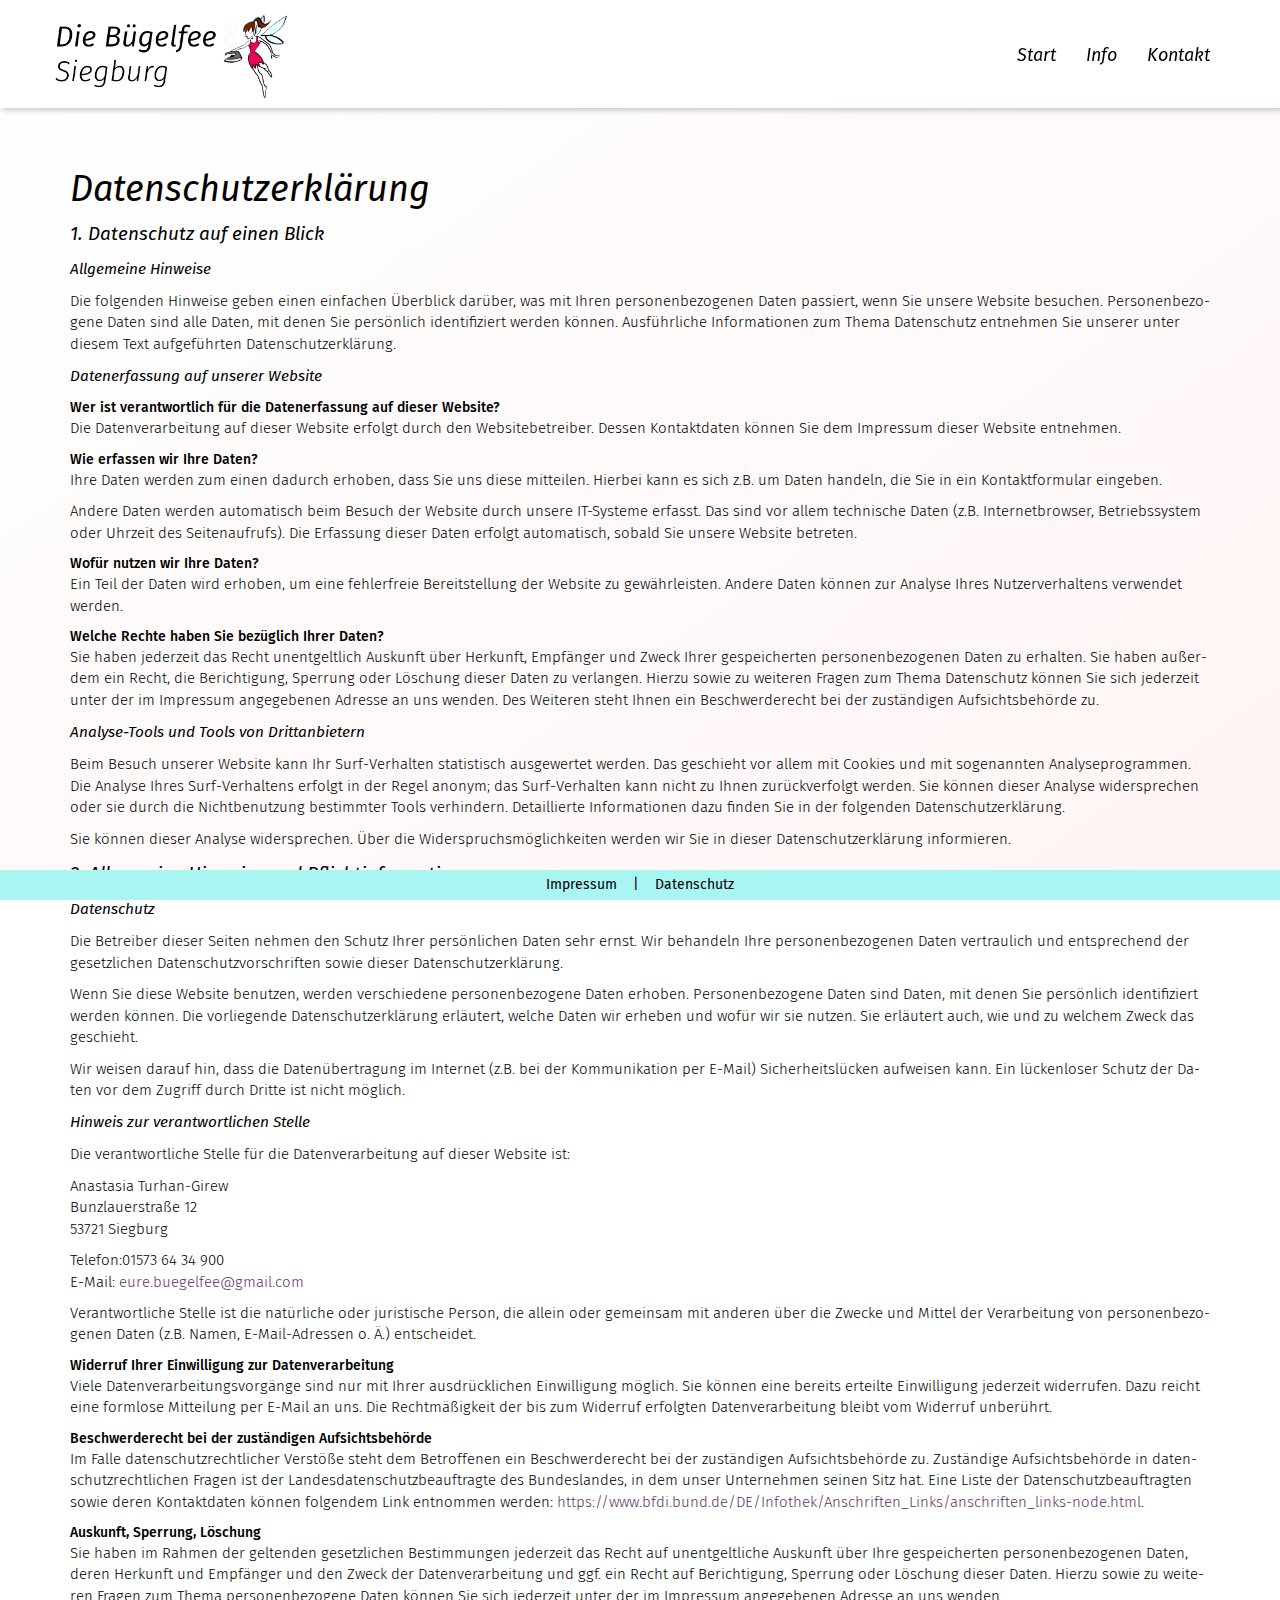
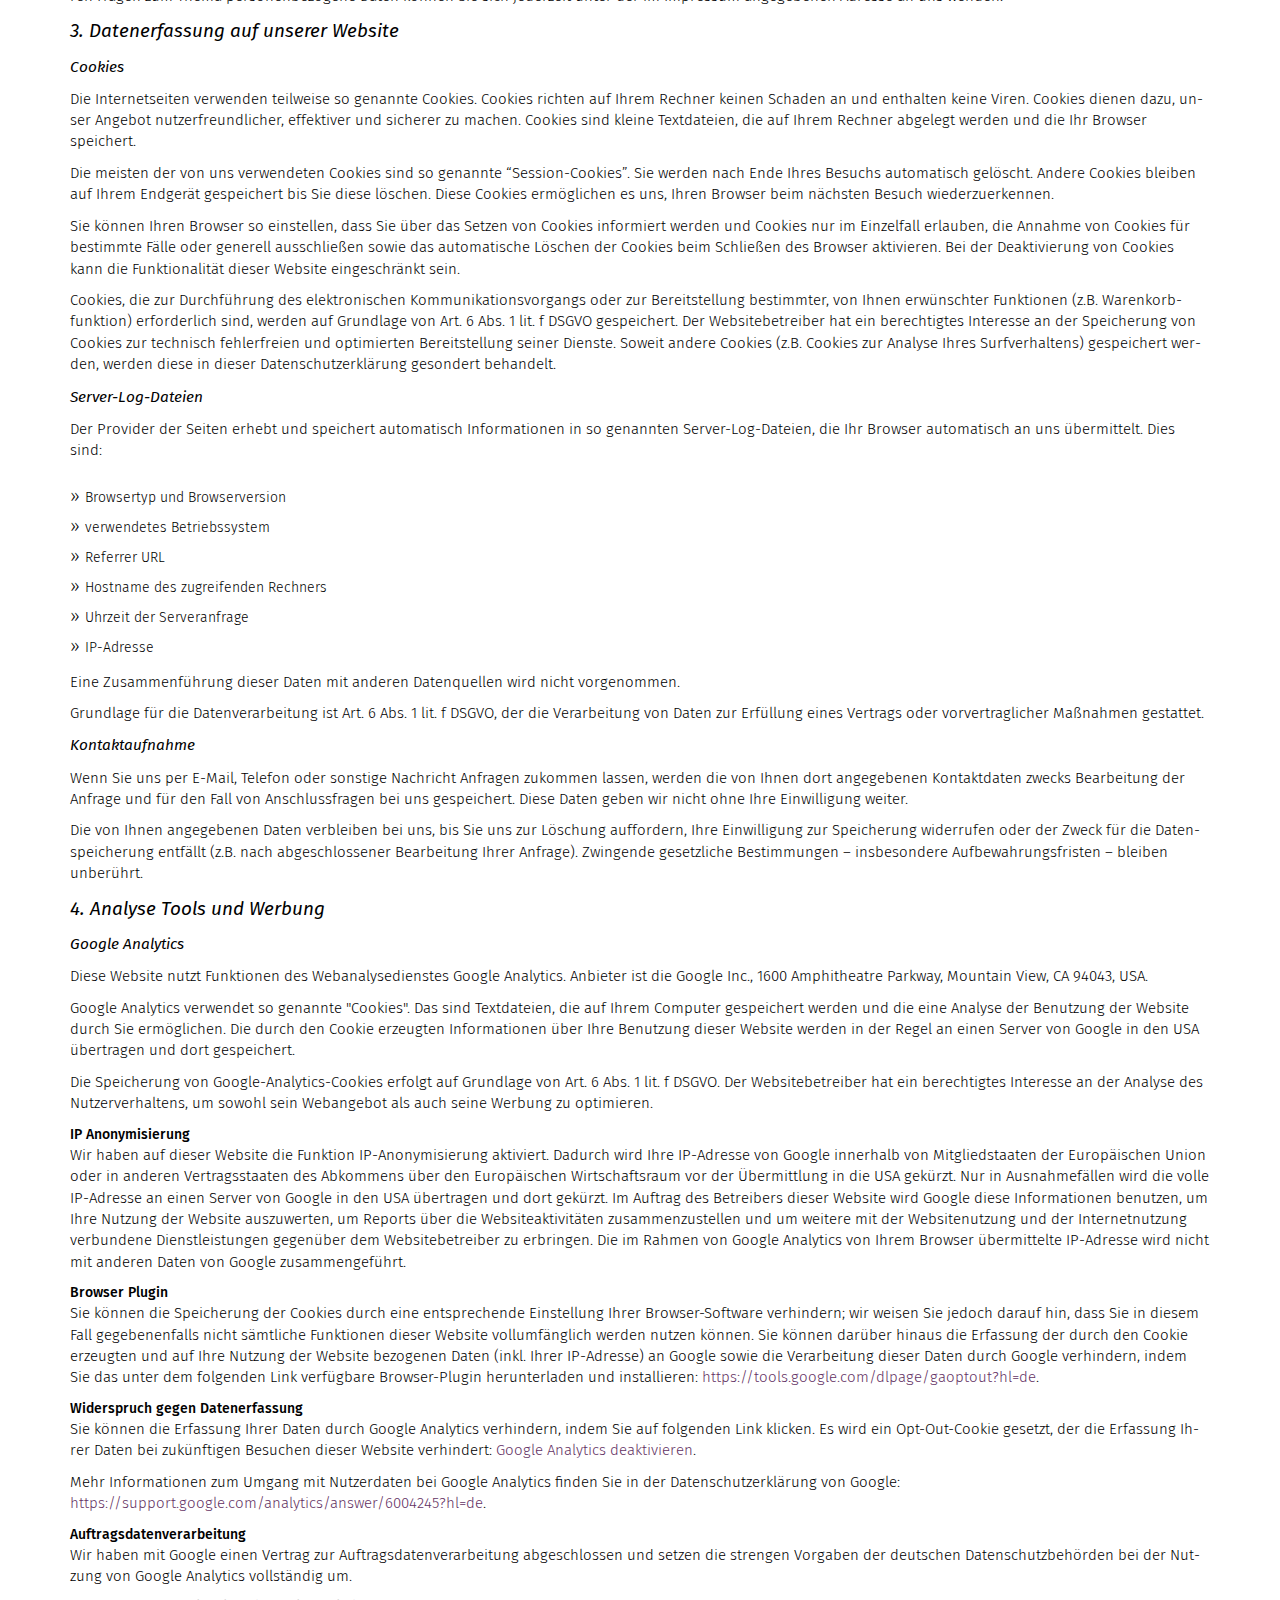
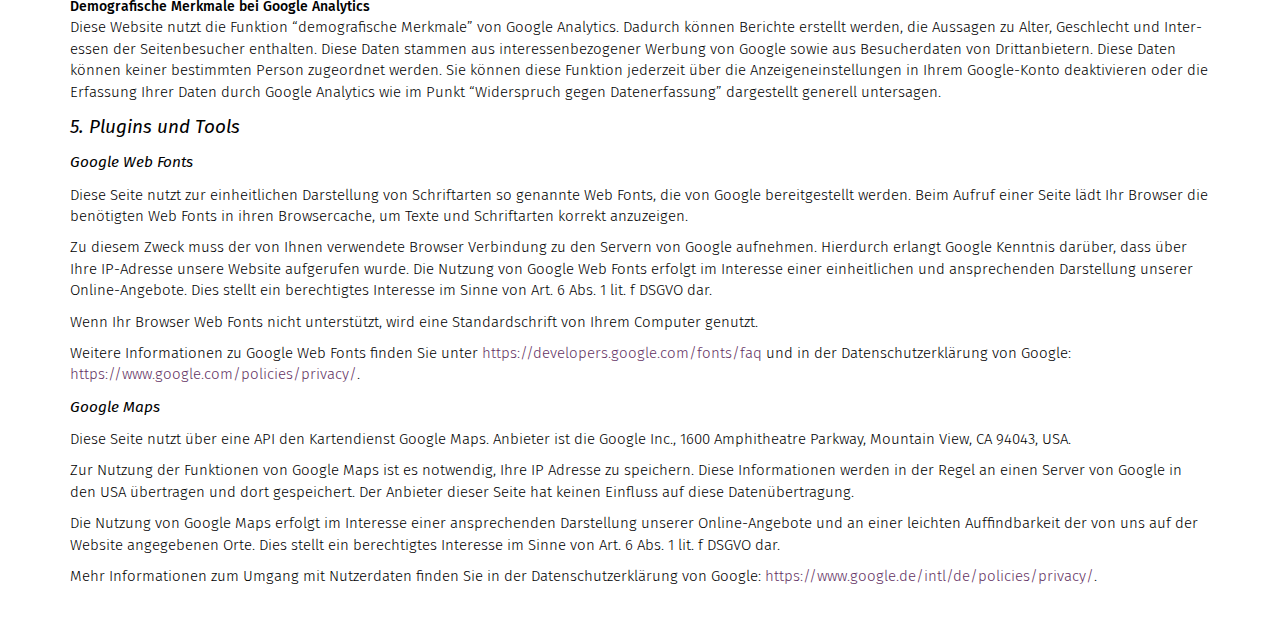
==== datenschutz.html @ 8cef3269 "DSGVO" ====
<!DOCTYPE html>
<html lang="de">
    <head>

        <meta charset="utf-8">
        <title>Die Bügelfee</title>
        <meta name="AUTHOR" content="Marion Girew">
        <meta name="KEYWORDS" content="Bügeln, Bügelservice, Bügelfee, Siegburg, Bügelwäsche, Wäsche, Bügelarbeit">
        <meta name="DESCRIPTION" content="Ihr Bügelservice aus Siegburg.">
        <meta http-equiv="X-UA-Compatible" content="IE=edge">
        <meta name="viewport" content="width=device-width, initial-scale=1">
        <link rel="stylesheet" type="text/css" href="css/bootstrap.css">
        <link rel="stylesheet" type="text/css" href="css/font-awesome.min.css">
        <link href='https://fonts.googleapis.com/css?family=Fira+Sans:400,300italic,300,400italic,500,500italic,700,700italic' rel='stylesheet' type='text/css'>
        <link rel="stylesheet" type="text/css" href="css/buegel.css">
        <link rel="shortcut icon" type="image/x-icon" href="favicon.ico">
    </head>
    <body>

        <!--Navbar-->

        <div class="navbar navbar-fixed-top navbar-default " role="navigation">
            <div class="container">
                <div class="navbar-header">
                    <a href="index.html" class="navbar-brand"><img src="img/logo2.png" alt="Die Bügelfee" class="img-responsive"/></a>
                </div>

                <div class="navbar-float">
                    <ul class="nav navbar-nav navbar-right">
                        <li class="dropdown"><a href="index.html">Start</a></li>

                        <li class="dropdown"><a href="index.html#preisbox">Info</a></li>

                        <li class="dropdown"><a href="index.html#kontaktbox">Kontakt</a></li>
                    </ul>
                </div> 
            </div>
        </div>


        <!--Page-Template -->
        <div class="container-fluid fullwidthcontainer infowrap"> 
            <div class="container" id="datenschutz">
                <div class="row">

                    <div class="col-xs-12 content">
                        <h1>Datenschutzerklärung</h1>
                        <h3>1. Datenschutz auf einen Blick</h3>
<h4>Allgemeine Hinweise</h4>
<p>Die folgenden Hinweise geben einen einfachen Überblick darüber, was mit Ihren personenbezogenen Daten passiert, wenn Sie unsere Website besuchen. Personenbezogene Daten sind alle Daten, mit denen Sie persönlich identifiziert werden können. Ausführliche Informationen zum Thema Datenschutz entnehmen Sie unserer unter diesem Text aufgeführten Datenschutzerklärung.</p>

<h4>Datenerfassung auf unserer Website</h4>
<strong>Wer ist verantwortlich für die Datenerfassung auf dieser Website?</strong>

<p>Die Datenverarbeitung auf dieser Website erfolgt durch den Websitebetreiber. Dessen Kontaktdaten können Sie dem Impressum dieser Website entnehmen.</p>

<strong>Wie erfassen wir Ihre Daten?</strong>

<p>Ihre Daten werden zum einen dadurch erhoben, dass Sie uns diese mitteilen. Hierbei kann es sich z.B. um Daten handeln, die Sie in ein Kontaktformular eingeben.</p>

<p>Andere Daten werden automatisch beim Besuch der Website durch unsere IT-Systeme erfasst. Das sind vor allem technische Daten (z.B. Internetbrowser, Betriebssystem oder Uhrzeit des Seitenaufrufs). Die Erfassung dieser Daten erfolgt automatisch, sobald Sie unsere Website betreten.</p>

<strong>Wofür nutzen wir Ihre Daten?</strong>

<p>Ein Teil der Daten wird erhoben, um eine fehlerfreie Bereitstellung der Website zu gewährleisten. Andere Daten können zur Analyse Ihres Nutzerverhaltens verwendet werden.</p>

<strong>Welche Rechte haben Sie bezüglich Ihrer Daten?</strong>

<p>Sie haben jederzeit das Recht unentgeltlich Auskunft über Herkunft, Empfänger und Zweck Ihrer gespeicherten personenbezogenen Daten zu erhalten. Sie haben außerdem ein Recht, die Berichtigung, Sperrung oder Löschung dieser Daten zu verlangen. Hierzu sowie zu weiteren Fragen zum Thema Datenschutz können Sie sich jederzeit unter der im Impressum angegebenen Adresse an uns wenden. Des Weiteren steht Ihnen ein Beschwerderecht bei der zuständigen Aufsichtsbehörde zu.</p>

<h4>Analyse-Tools und Tools von Drittanbietern</h4>
<p>Beim Besuch unserer Website kann Ihr Surf-Verhalten statistisch ausgewertet werden. Das geschieht vor allem mit Cookies und mit sogenannten Analyseprogrammen. Die Analyse Ihres Surf-Verhaltens erfolgt in der Regel anonym; das Surf-Verhalten kann nicht zu Ihnen zurückverfolgt werden. Sie können dieser Analyse widersprechen oder sie durch die Nichtbenutzung bestimmter Tools verhindern. Detaillierte Informationen dazu finden Sie in der folgenden Datenschutzerklärung.</p>

<p>Sie können dieser Analyse widersprechen. Über die Widerspruchsmöglichkeiten werden wir Sie in dieser Datenschutzerklärung informieren.</p>
                        
<h3>2. Allgemeine Hinweise und Pflichtinformationen</h3>
<h4>Datenschutz</h4>
<p>Die Betreiber dieser Seiten nehmen den Schutz Ihrer persönlichen Daten sehr ernst. Wir behandeln Ihre personenbezogenen Daten vertraulich und entsprechend der gesetzlichen Datenschutzvorschriften sowie dieser Datenschutzerklärung.</p>

<p>Wenn Sie diese Website benutzen, werden verschiedene personenbezogene Daten erhoben. Personenbezogene Daten sind Daten, mit denen Sie persönlich identifiziert werden können. Die vorliegende Datenschutzerklärung erläutert, welche Daten wir erheben und wofür wir sie nutzen. Sie erläutert auch, wie und zu welchem Zweck das geschieht.</p>

<p>Wir weisen darauf hin, dass die Datenübertragung im Internet (z.B. bei der Kommunikation per E-Mail) Sicherheitslücken aufweisen kann. Ein lückenloser Schutz der Daten vor dem Zugriff durch Dritte ist nicht möglich.</p>

<h4>Hinweis zur verantwortlichen Stelle</h4>
<p>Die verantwortliche Stelle für die Datenverarbeitung auf dieser Website ist:</p>
<p>Anastasia Turhan-Girew<br />Bunzlauerstraße 12<br />53721 Siegburg</p>
                        <p>Telefon:01573 64 34 900<br />
                        E-Mail: <a href="mailto:eure.buegelfee@gmail.com">eure.buegelfee@gmail.com</a></p>

<p>Verantwortliche Stelle ist die natürliche oder juristische Person, die allein oder gemeinsam mit anderen über die Zwecke und Mittel der Verarbeitung von personenbezogenen Daten (z.B. Namen, E-Mail-Adressen o. Ä.) entscheidet.</p>

<strong>Widerruf Ihrer Einwilligung zur Datenverarbeitung</strong>
<p>Viele Datenverarbeitungsvorgänge sind nur mit Ihrer ausdrücklichen Einwilligung möglich. Sie können eine bereits erteilte Einwilligung jederzeit widerrufen. Dazu reicht eine formlose Mitteilung per E-Mail an uns. Die Rechtmäßigkeit der bis zum Widerruf erfolgten Datenverarbeitung bleibt vom Widerruf unberührt.</p>

<strong>Beschwerderecht bei der zuständigen Aufsichtsbehörde</strong>
<p>Im Falle datenschutzrechtlicher Verstöße steht dem Betroffenen ein Beschwerderecht bei der zuständigen Aufsichtsbehörde zu. Zuständige Aufsichtsbehörde in datenschutzrechtlichen Fragen ist der Landesdatenschutzbeauftragte des Bundeslandes, in dem unser Unternehmen seinen Sitz hat. Eine Liste der Datenschutzbeauftragten sowie deren Kontaktdaten können folgendem Link entnommen werden: <a href="https://www.bfdi.bund.de/DE/Infothek/Anschriften_Links/anschriften_links-node.html" target="_blank">https://www.bfdi.bund.de/DE/Infothek/Anschriften_Links/anschriften_links-node.html</a>.</p>

<strong>Auskunft, Sperrung, Löschung</strong>
<p>Sie haben im Rahmen der geltenden gesetzlichen Bestimmungen jederzeit das Recht auf unentgeltliche Auskunft über Ihre gespeicherten personenbezogenen Daten, deren Herkunft und Empfänger und den Zweck der Datenverarbeitung und ggf. ein Recht auf Berichtigung, Sperrung oder Löschung dieser Daten. Hierzu sowie zu weiteren Fragen zum Thema personenbezogene Daten können Sie sich jederzeit unter der im Impressum angegebenen Adresse an uns wenden.</p>
                        
<h3>3. Datenerfassung auf unserer Website</h3>
<h4>Cookies</h4>
<p>Die Internetseiten verwenden teilweise so genannte Cookies. Cookies richten auf Ihrem Rechner keinen Schaden an und enthalten keine Viren. Cookies dienen dazu, unser Angebot nutzerfreundlicher, effektiver und sicherer zu machen. Cookies sind kleine Textdateien, die auf Ihrem Rechner abgelegt werden und die Ihr Browser speichert.</p>

<p>Die meisten der von uns verwendeten Cookies sind so genannte “Session-Cookies”. Sie werden nach Ende Ihres Besuchs automatisch gelöscht. Andere Cookies bleiben auf Ihrem Endgerät gespeichert bis Sie diese löschen. Diese Cookies ermöglichen es uns, Ihren Browser beim nächsten Besuch wiederzuerkennen.</p>

<p>Sie können Ihren Browser so einstellen, dass Sie über das Setzen von Cookies informiert werden und Cookies nur im Einzelfall erlauben, die Annahme von Cookies für bestimmte Fälle oder generell ausschließen sowie das automatische Löschen der Cookies beim Schließen des Browser aktivieren. Bei der Deaktivierung von Cookies kann die Funktionalität dieser Website eingeschränkt sein.</p>

<p>Cookies, die zur Durchführung des elektronischen Kommunikationsvorgangs oder zur Bereitstellung bestimmter, von Ihnen erwünschter Funktionen (z.B. Warenkorbfunktion) erforderlich sind, werden auf Grundlage von Art. 6 Abs. 1 lit. f DSGVO gespeichert. Der Websitebetreiber hat ein berechtigtes Interesse an der Speicherung von Cookies zur technisch fehlerfreien und optimierten Bereitstellung seiner Dienste. Soweit andere Cookies (z.B. Cookies zur Analyse Ihres Surfverhaltens) gespeichert werden, werden diese in dieser Datenschutzerklärung gesondert behandelt.</p>

<h4>Server-Log-Dateien</h4>
<p>Der Provider der Seiten erhebt und speichert automatisch Informationen in so genannten Server-Log-Dateien, die Ihr Browser automatisch an uns übermittelt. Dies sind:</p>
<ul>
<li>Browsertyp und Browserversion</li>
<li>verwendetes Betriebssystem</li>
<li>Referrer URL</li>
<li>Hostname des zugreifenden Rechners</li>
<li>Uhrzeit der Serveranfrage</li>
<li>IP-Adresse</li>
</ul>
<p>Eine Zusammenführung dieser Daten mit anderen Datenquellen wird nicht vorgenommen.</p>

<p>Grundlage für die Datenverarbeitung ist Art. 6 Abs. 1 lit. f DSGVO, der die Verarbeitung von Daten zur Erfüllung eines Vertrags oder vorvertraglicher Maßnahmen gestattet.</p>

<h4>Kontaktaufnahme</h4>
<p>Wenn Sie uns per E-Mail, Telefon oder sonstige Nachricht Anfragen zukommen lassen, werden die von Ihnen dort angegebenen Kontaktdaten zwecks Bearbeitung der Anfrage und für den Fall von Anschlussfragen bei uns gespeichert. Diese Daten geben wir nicht ohne Ihre Einwilligung weiter.</p>

<p>Die von Ihnen angegebenen Daten verbleiben bei uns, bis Sie uns zur Löschung auffordern, Ihre Einwilligung zur Speicherung widerrufen oder der Zweck für die Datenspeicherung entfällt (z.B. nach abgeschlossener Bearbeitung Ihrer Anfrage). Zwingende gesetzliche Bestimmungen – insbesondere Aufbewahrungsfristen – bleiben unberührt.</p>
                        

<h3>4. Analyse Tools und Werbung</h3>
<h4>Google Analytics</h4>
<p>Diese Website nutzt Funktionen des Webanalysedienstes Google Analytics. Anbieter ist die Google Inc., 1600 Amphitheatre Parkway, Mountain View, CA 94043, USA.</p>

<p>Google Analytics verwendet so genannte "Cookies". Das sind Textdateien, die auf Ihrem Computer gespeichert werden und die eine Analyse der Benutzung der Website durch Sie ermöglichen. Die durch den Cookie erzeugten Informationen über Ihre Benutzung dieser Website werden in der Regel an einen Server von Google in den USA übertragen und dort gespeichert.</p>

<p>Die Speicherung von Google-Analytics-Cookies erfolgt auf Grundlage von Art. 6 Abs. 1 lit. f DSGVO. Der Websitebetreiber hat ein berechtigtes Interesse an der Analyse des Nutzerverhaltens, um sowohl sein Webangebot als auch seine Werbung zu optimieren.</p>

<strong>IP Anonymisierung</strong>

<p>Wir haben auf dieser Website die Funktion IP-Anonymisierung aktiviert. Dadurch wird Ihre IP-Adresse von Google innerhalb von Mitgliedstaaten der Europäischen Union oder in anderen Vertragsstaaten des Abkommens über den Europäischen Wirtschaftsraum vor der Übermittlung in die USA gekürzt. Nur in Ausnahmefällen wird die volle IP-Adresse an einen Server von Google in den USA übertragen und dort gekürzt. Im Auftrag des Betreibers dieser Website wird Google diese Informationen benutzen, um Ihre Nutzung der Website auszuwerten, um Reports über die Websiteaktivitäten zusammenzustellen und um weitere mit der Websitenutzung und der Internetnutzung verbundene Dienstleistungen gegenüber dem Websitebetreiber zu erbringen. Die im Rahmen von Google Analytics von Ihrem Browser übermittelte IP-Adresse wird nicht mit anderen Daten von Google zusammengeführt.</p>

<strong>Browser Plugin</strong>

<p>Sie können die Speicherung der Cookies durch eine entsprechende Einstellung Ihrer Browser-Software verhindern; wir weisen Sie jedoch darauf hin, dass Sie in diesem Fall gegebenenfalls nicht sämtliche Funktionen dieser Website vollumfänglich werden nutzen können. Sie können darüber hinaus die Erfassung der durch den Cookie erzeugten und auf Ihre Nutzung der Website bezogenen Daten (inkl. Ihrer IP-Adresse) an Google sowie die Verarbeitung dieser Daten durch Google verhindern, indem Sie das unter dem folgenden Link verfügbare Browser-Plugin herunterladen und installieren: <a href="https://tools.google.com/dlpage/gaoptout?hl=de" target="_blank">https://tools.google.com/dlpage/gaoptout?hl=de</a>.</p>

<strong>Widerspruch gegen Datenerfassung</strong>

<p>Sie können die Erfassung Ihrer Daten durch Google Analytics verhindern, indem Sie auf folgenden Link klicken. Es wird ein Opt-Out-Cookie gesetzt, der die Erfassung Ihrer Daten bei zukünftigen Besuchen dieser Website verhindert: <a onclick="alert('Google Analytics wurde deaktiviert');" 
href="javascript:gaOptout()">Google Analytics deaktivieren</a>.</p>

                        <p>Mehr Informationen zum Umgang mit Nutzerdaten bei Google Analytics finden Sie in der Datenschutzerklärung von Google: <a href="https://support.google.com/analytics/answer/6004245?hl=de" target="_blank">https://support.google.com/analytics/answer/6004245?hl=de</a>.</p>

<strong>Auftragsdatenverarbeitung</strong>

<p>Wir haben mit Google einen Vertrag zur Auftragsdatenverarbeitung abgeschlossen und setzen die strengen Vorgaben der deutschen Datenschutzbehörden bei der Nutzung von Google Analytics vollständig um.</p>

<strong>Demografische Merkmale bei Google Analytics</strong>

<p>Diese Website nutzt die Funktion “demografische Merkmale” von Google Analytics. Dadurch können Berichte erstellt werden, die Aussagen zu Alter, Geschlecht und Interessen der Seitenbesucher enthalten. Diese Daten stammen aus interessenbezogener Werbung von Google sowie aus Besucherdaten von Drittanbietern. Diese Daten können keiner bestimmten Person zugeordnet werden. Sie können diese Funktion jederzeit über die Anzeigeneinstellungen in Ihrem Google-Konto deaktivieren oder die Erfassung Ihrer Daten durch Google Analytics wie im Punkt “Widerspruch gegen Datenerfassung” dargestellt generell untersagen.</p>
                        
<h3>5. Plugins und Tools</h3>
<h4>Google Web Fonts</h4>
<p>Diese Seite nutzt zur einheitlichen Darstellung von Schriftarten so genannte Web Fonts, die von Google bereitgestellt werden. Beim Aufruf einer Seite lädt Ihr Browser die benötigten Web Fonts in ihren Browsercache, um Texte und Schriftarten korrekt anzuzeigen.</p>

<p>Zu diesem Zweck muss der von Ihnen verwendete Browser Verbindung zu den Servern von Google aufnehmen. Hierdurch erlangt Google Kenntnis darüber, dass über Ihre IP-Adresse unsere Website aufgerufen wurde. Die Nutzung von Google Web Fonts erfolgt im Interesse einer einheitlichen und ansprechenden Darstellung unserer Online-Angebote. Dies stellt ein berechtigtes Interesse im Sinne von Art. 6 Abs. 1 lit. f DSGVO dar.</p>

<p>Wenn Ihr Browser Web Fonts nicht unterstützt, wird eine Standardschrift von Ihrem Computer genutzt.</p>

<p>Weitere Informationen zu Google Web Fonts finden Sie unter <a href="https://developers.google.com/fonts/faq" target="_blank">https://developers.google.com/fonts/faq</a> und in der Datenschutzerklärung von Google: <a href="https://www.google.com/policies/privacy/" target="_blank">https://www.google.com/policies/privacy/</a>.</p>
                        
<h4>Google Maps</h4>

<p>Diese Seite nutzt über eine API den Kartendienst Google Maps. Anbieter ist die Google Inc., 1600 Amphitheatre Parkway, Mountain View, CA 94043, USA.</p>

<p>Zur Nutzung der Funktionen von Google Maps ist es notwendig, Ihre IP Adresse zu speichern. Diese Informationen werden in der Regel an einen Server von Google in den USA übertragen und dort gespeichert. Der Anbieter dieser Seite hat keinen Einfluss auf diese Datenübertragung.</p>

<p>Die Nutzung von Google Maps erfolgt im Interesse einer ansprechenden Darstellung unserer Online-Angebote und an einer leichten Auffindbarkeit der von uns auf der Website angegebenen Orte. Dies stellt ein berechtigtes Interesse im Sinne von Art. 6 Abs. 1 lit. f DSGVO dar.</p>

<p>Mehr Informationen zum Umgang mit Nutzerdaten finden Sie in der Datenschutzerklärung von Google: <a href="https://www.google.de/intl/de/policies/privacy/" target="_blank">https://www.google.de/intl/de/policies/privacy/</a>.</p>
                    </div>

                </div>


            </div>
        </div>
        
        <div class="mobile-bar">
    <a href="impressum.html">Impressum</a>&nbsp;&nbsp;&nbsp;&nbsp;|&nbsp;&nbsp;&nbsp;&nbsp;<a href="#">Datenschutz</a>
</div>


        <script src="js/jquery.min.js"></script> 
        <script src="js/bootstrap.min.js"></script>
        <script src="js/buegel.js"></script>

        <script>
            (function(i,s,o,g,r,a,m){i['GoogleAnalyticsObject']=r;i[r]=i[r]||function(){
                (i[r].q=i[r].q||[]).push(arguments)},i[r].l=1*new Date();a=s.createElement(o),
                m=s.getElementsByTagName(o)[0];a.async=1;a.src=g;m.parentNode.insertBefore(a,m)
                                    })(window,document,'script','https://www.google-analytics.com/analytics.js','ga');

            ga('create', 'UA-79650912-1', 'auto');
            ga('send', 'pageview');
            ga('set', 'anonymizeIp', true);

        </script>
        
        <script type="text/javascript">// <![CDATA[
// Set to the same value as the web property used on the site
var gaProperty = 'UA-79650912-1';

// Disable tracking if the opt-out cookie exists.
var disableStr = 'ga-disable-' + gaProperty;
if (document.cookie.indexOf(disableStr + '=true') > -1) {
  window[disableStr] = true;
}

// Opt-out function
function gaOptout() {
  document.cookie = disableStr + '=true; expires=Thu, 31 Dec 2099 23:59:59 UTC; path=/';
  window[disableStr] = true;
}
</script>

    </body>
</html>
---- css/buegel.css ----
@charset "UTF-8";
@import url(font-awesome.min.css);


body {color: #000; font-family: 'Fira Sans', sans-serif; 
    -webkit-hyphens: auto;
	-moz-hyphens: auto;
	-ms-hyphens: auto;
	 hyphens: auto;}

#start {background: url("../img/slider-04.jpg"); background-size: cover; background-attachment: fixed;}
#start2 {background: url("../img/slider-03.jpg"); background-size: cover; background-attachment: fixed;}

/*Typografie--------------------------------------------------------*/
p {font-size: 15px; font-weight: 300;}

a {color: #A9F5F2; text-decoration: none;}
a:hover {text-decoration: none; color: #04B4AE;}

strong, b {font-weight: 500;}

em, i {font-style: italic;}

h1, h2, h3, h4, h5, h6 {color: #000; font-weight: 400; font-style: italic;  margin-top: 0;}

h2 {font-size: 1.75em; line-height: 1.5em;}

h3 {font-size: 1.35em; line-height: 1.5em;}

h4 {font-size: 1.1em;line-height: 1.5em;}

h5 {font-size: 0.9em; line-height: 1.5em;}

h6 {font-size: 0.7em; line-height: 1.5em;}

hr {border-top:1px #fff solid;}

/*Navbar ---------------------------------------------------------------------------------------------------------------*/
.navbar-right li a {color: #000 !important;}
.navbar-right li a:hover {color: #04B4AE !important;}
.navbar-right li.active a {color: #04B4AE !important; background: none !important;}

.navbar-default {
    border:none;
    font-family: 'Fira Sans', sans-serif;
    font-style: italic;
    box-shadow:2px 2px 6px rgba(55,55,55, 0.3);
    padding: 10px;
    background:rgba(255,255,255,0.95);
}
.navbar-right {
    margin-top: 20px;
    font-size: 18px;
}
.navbar-header {
    max-width: 400px;
}
.navbar-brand {
    height: auto;
    padding:0;    
}
.navbar-brand img {
    width: 56%;  
}

/*Basic Layout ---------------------------------------------------------------------------------------------------------------------*/
.fullwidthcontainer {
  position:relative;	
  padding-top:30px;
}

.content{margin-bottom: 40px;}

.content ul {list-style-type: none; line-height: 2em; font-weight: 300; padding-left: 0; margin-top: 20px;}

.content ul li:before {font-size: 18px; content:'»'; padding:0 5px 0 0; margin:0 0 0 0;}

.infowrap {
    background: white;
    box-shadow:2px 3px 8px #222;
    background: #FFF4F4; /* For browsers that do not support gradients */    
    background: -webkit-linear-gradient(left top, #fff, #FFF4F4); /* For Safari 5.1 to 6.0 */
    background: -o-linear-gradient(bottom right, #fff, #FFF4F4); /* For Opera 11.1 to 12.0 */
    background: -moz-linear-gradient(bottom right, #fff, #FFF4F4); /* For Firefox 3.6 to 15 */
    background: linear-gradient(to bottom right, #fff, #FFF4F4); /* Standard syntax (must be last) */
    background-attachment: fixed;
}

#info {
    padding-top: 20px;
    padding-bottom: 20px;
}

   
#info a {color: #04B4AE;}
#info a:hover {color: #555;}


#kontakt {
    padding-top: 20px;
    padding-bottom: 20px;
}

#start {
    text-align: center;
    padding-bottom: 180px;
    padding-top: 270px;
}

#start a {margin-left: 20px; margin-right: 20px;}

#start h1 {
    color:#fff;
	font-family: 'Fira Sans', sans-serif;
	font-weight:500;
	border-top:none;
    font-size: 70px !important;
    font-style: normal;
    text-shadow: 2px 3px 8px #222;
    text-align: center;
}


#start2 {
    text-align: center;
    padding-bottom: 170px;
    padding-top: 170px;
}

#start2 a {margin-left: 20px; margin-right: 20px;}

#start2 h1 {
    color:#fff;
	font-family: 'Fira Sans', sans-serif;
	font-weight:500;
    font-style: normal;
	border-top:none;
    font-size:70px;
    text-shadow: 2px 3px 8px #222;
    text-align: center;
}

.preise {border-top: 1px dotted #ddd; margin-top: 10px; padding-top: 15px;}

.me {
    margin-top: 20px;
    padding-top: 20px;
    border-top: 1px dotted #555;
}

#impressum, #datenschutz {
    padding-top: 140px;
}

#impressum a, #datenschutz a {
    color: rgba(100,50,100, 1);
}

.mobile-bar {
    position: fixed;
    bottom: 0;
    text-align: center;
    background-color: #A9F5F2;
    width: 100%;
    padding: 5px 0;
}

.mobile-bar a {
    color: black;
}

.mobile-bar a:hover {
    color: rgba(100,50,100, 1);
}

/*Footer ---------------------------------------------------------------------------------------------------------------------*/
.footer {
	position: fixed-bottom;
	color:#fff;
	background-color: rgba(100,50,100, 1);
    box-shadow:2px 3px 8px #222;
	padding-top:20px;
}
.footer h1 {color: #fff; font-weight: 500; text-shadow: 2px 2px 6px rgba(55,55,55, 0.5);}
.footer h2 {color: #fff; font-weight: 500; text-shadow: 2px 2px 6px rgba(55,55,55, 0.5);}
.footer h3 {color: #fff; font-weight: 500; text-shadow: 2px 2px 6px rgba(55,55,55, 0.5);}
.footer h4 {color: #fff; font-weight: 500; text-shadow: 2px 2px 6px rgba(55,55,55, 0.5);}
.footer h5 {color: #fff; font-weight: 500; text-shadow: 2px 2px 6px rgba(55,55,55, 0.5);}
.footer h6 {color: #fff; font-weight: 500; text-shadow: 2px 2px 6px rgba(55,55,55, 0.5);}
.footer p {font-weight: 300;}
.footer strong {letter-spacing: 0.05em;}
.footer i{font-size: 22px;}

.impressum {margin-top: 30px;}

/*Button -----------------------------------------------------------------------*/
.btn-default {
    background: none;
    border-radius: 0px;
    border: 2px solid white;
    color:#fff;
	font-family: 'Fira Sans', sans-serif;
	font-weight:400;
    font-size:150%;
    margin-top:20px;
    text-shadow: 2px 3px 8px #222;
    transition: all 0.3s;
}

.btn-default:hover {
    background: white;
    border: 2px solid white;
    color:#000;
    text-shadow: none;
    transition: all 0.3s;
}

/* Style the buttons that are used to open and close the accordion panel */
button.accordion {
    background-color: transparent;
    color: #A9F5F2;
    cursor: pointer;
    padding: 0;
    width: 100%;
    text-align: left;
    border: none;
    outline: none;
    transition: 0.6s;
    font-size: 18px;
}

button.accordion i{font-size: 15px;}

/* Add a background color to the button if it is clicked on (add the .active class with JS), and when you move the mouse over it (hover) */
button.accordion.active, button.accordion:hover {
    background-color: transparent;
}

/* Style the accordion panel. Note: hidden by default */
div.panel {
    padding: 0;
    background-color: transparent;
    display: none;
    margin-top: 20px;
}

/* The "show" class is added to the accordion panel when the user clicks on one of the buttons. This will show the panel content */
div.panel.show {
    display: block !important;
}


/* Media-Queries ------------------------------------ */
@media (min-width: 768px) {
}
@media (min-width: 992px) {
}

@media (min-width: 1200px) {
}
/* Tablet Portrait */
@media (max-width: 991px) {   
}

/* Mobile only */
@media (max-width: 767px) {

	.navbar-right {font-size: 18px; margin-top: -55px; padding-top: 10px; float: right;}
    
    .navbar-right li {float:left; }
    
    .navbar-brand img {margin-top: 0px; width: 35%;}        
    
    .navbar-default {padding-top: 10px; padding-bottom: 10px;}
    
    .navbar-default > .container {padding-top: 0px; padding-bottom: 0px;}
    
    #start {padding-top: 180px; padding-bottom: 110px;}
    
    #start h1 {font-size: 32px !important;}
    
    #start a {font-size: 20px;}
    
    #start2 {padding-top: 130px; padding-bottom: 110px;}
    
    #start2 h1 {font-size: 32px;}
    
    #start2 a {font-size: 20px;}
    
    #start {background-attachment: initial;}
    #start2 {background-attachment: initial;}
    
    .me {
    border-top: none;
    padding-top: 0;
    }
}

@media (max-width: 460px){
    .navbar-right {font-size: 12px; margin-top: -60px; padding-top: 10px; float: right;}
    .navbar-default {padding-bottom: 0px;}
    .navbar-brand img {
        margin-top: -8px;
        padding-bottom: 4px;
    }
}
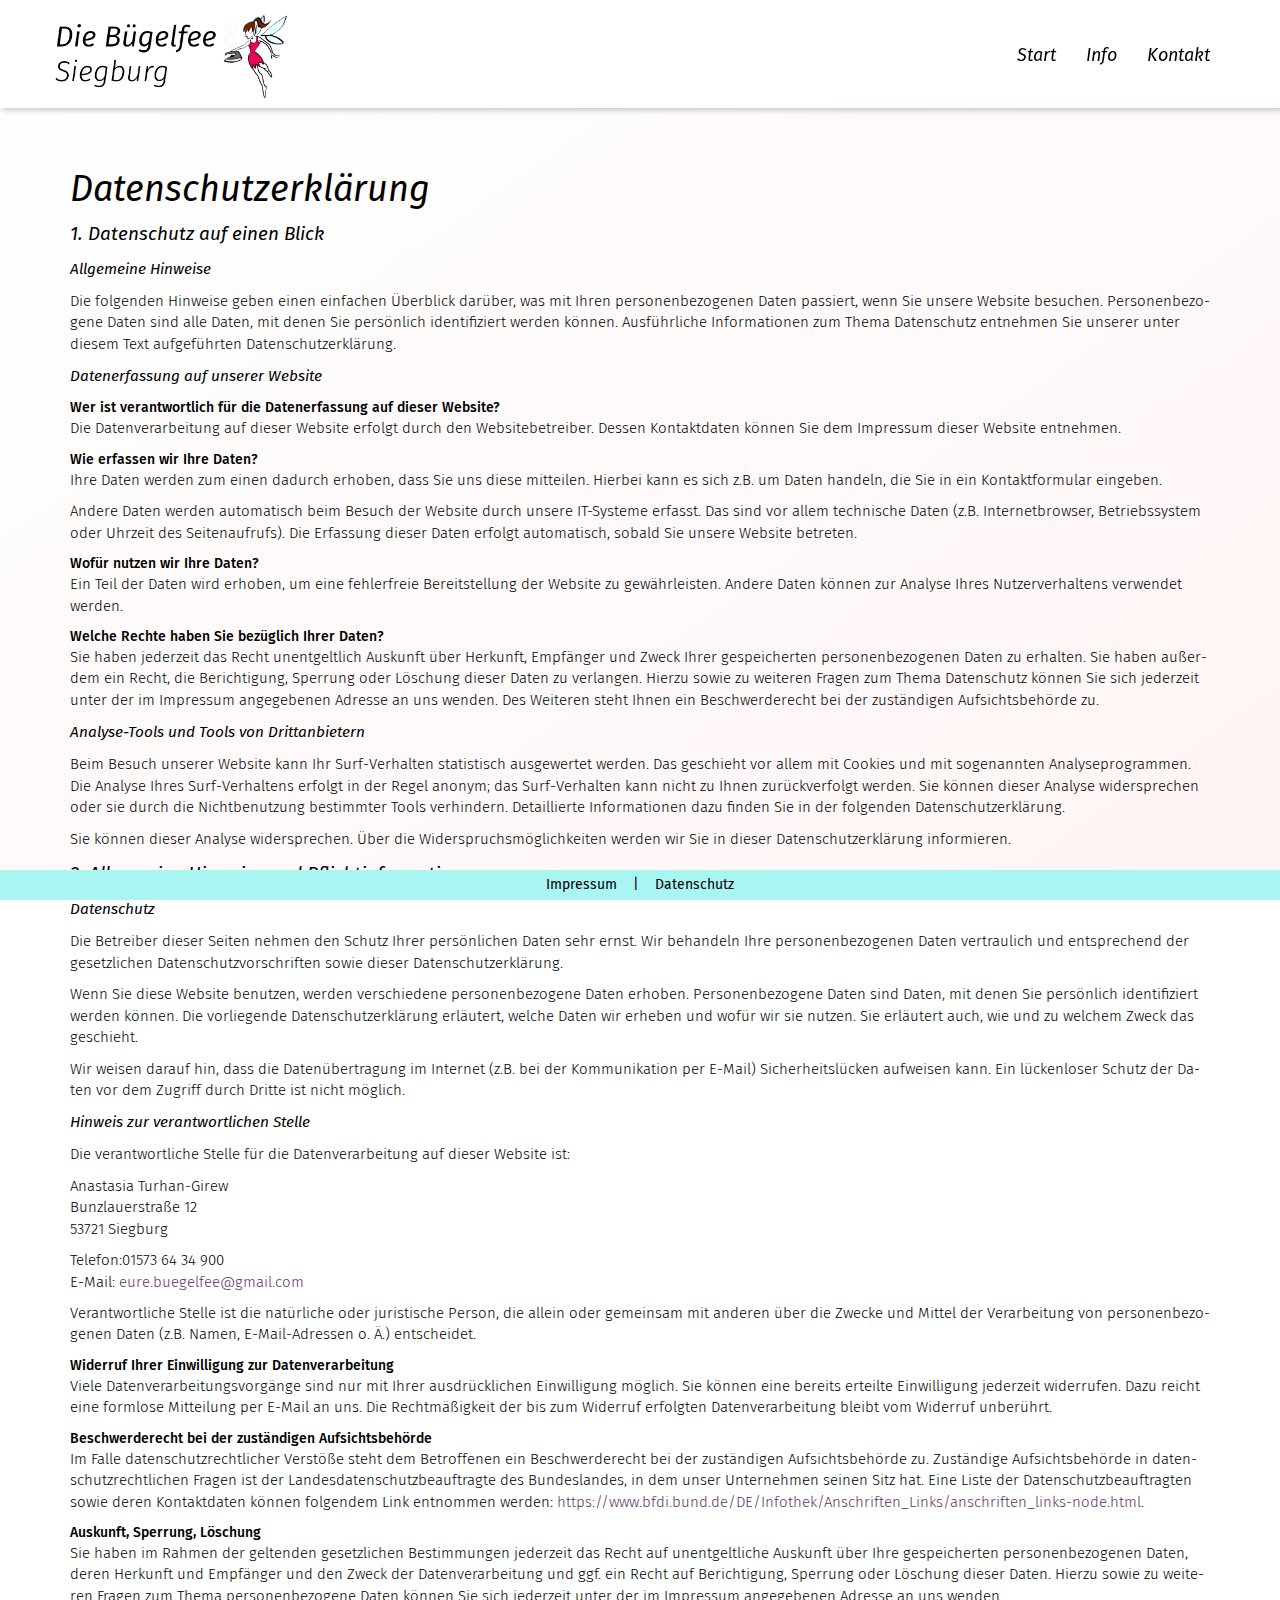
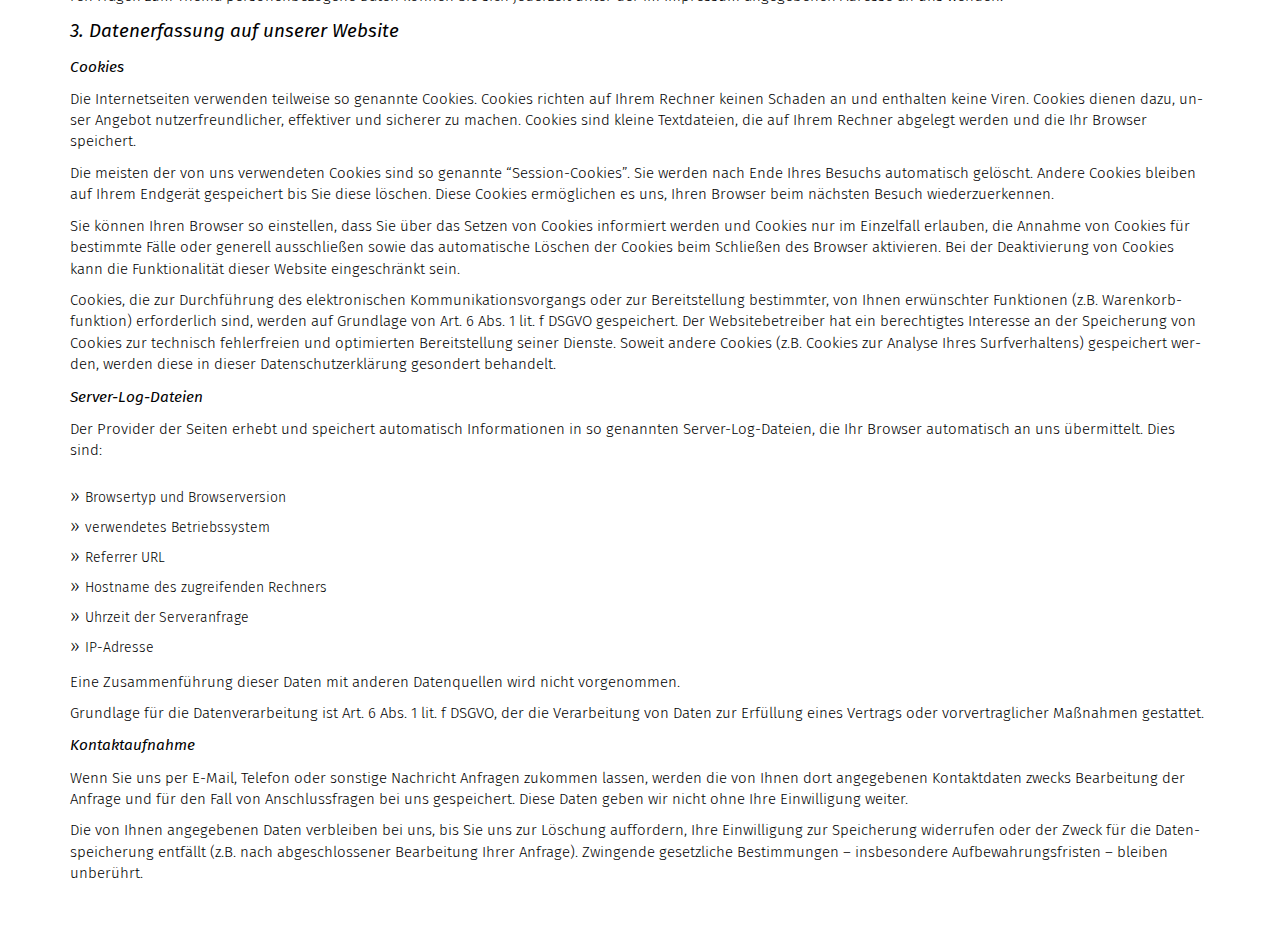
==== commit c71cfb7c: "DSGVO" ====
--- a/datenschutz.html
+++ b/datenschutz.html
@@ -11,7 +11,7 @@
         <meta name="viewport" content="width=device-width, initial-scale=1">
         <link rel="stylesheet" type="text/css" href="css/bootstrap.css">
         <link rel="stylesheet" type="text/css" href="css/font-awesome.min.css">
-        <link href='https://fonts.googleapis.com/css?family=Fira+Sans:400,300italic,300,400italic,500,500italic,700,700italic' rel='stylesheet' type='text/css'>
+        <link rel="stylesheet" type="text/css" href="css/font.css">
         <link rel="stylesheet" type="text/css" href="css/buegel.css">
         <link rel="shortcut icon" type="image/x-icon" href="favicon.ico">
     </head>
@@ -127,57 +127,6 @@
 
 <p>Die von Ihnen angegebenen Daten verbleiben bei uns, bis Sie uns zur Löschung auffordern, Ihre Einwilligung zur Speicherung widerrufen oder der Zweck für die Datenspeicherung entfällt (z.B. nach abgeschlossener Bearbeitung Ihrer Anfrage). Zwingende gesetzliche Bestimmungen – insbesondere Aufbewahrungsfristen – bleiben unberührt.</p>
                         
-
-<h3>4. Analyse Tools und Werbung</h3>
-<h4>Google Analytics</h4>
-<p>Diese Website nutzt Funktionen des Webanalysedienstes Google Analytics. Anbieter ist die Google Inc., 1600 Amphitheatre Parkway, Mountain View, CA 94043, USA.</p>
-
-<p>Google Analytics verwendet so genannte "Cookies". Das sind Textdateien, die auf Ihrem Computer gespeichert werden und die eine Analyse der Benutzung der Website durch Sie ermöglichen. Die durch den Cookie erzeugten Informationen über Ihre Benutzung dieser Website werden in der Regel an einen Server von Google in den USA übertragen und dort gespeichert.</p>
-
-<p>Die Speicherung von Google-Analytics-Cookies erfolgt auf Grundlage von Art. 6 Abs. 1 lit. f DSGVO. Der Websitebetreiber hat ein berechtigtes Interesse an der Analyse des Nutzerverhaltens, um sowohl sein Webangebot als auch seine Werbung zu optimieren.</p>
-
-<strong>IP Anonymisierung</strong>
-
-<p>Wir haben auf dieser Website die Funktion IP-Anonymisierung aktiviert. Dadurch wird Ihre IP-Adresse von Google innerhalb von Mitgliedstaaten der Europäischen Union oder in anderen Vertragsstaaten des Abkommens über den Europäischen Wirtschaftsraum vor der Übermittlung in die USA gekürzt. Nur in Ausnahmefällen wird die volle IP-Adresse an einen Server von Google in den USA übertragen und dort gekürzt. Im Auftrag des Betreibers dieser Website wird Google diese Informationen benutzen, um Ihre Nutzung der Website auszuwerten, um Reports über die Websiteaktivitäten zusammenzustellen und um weitere mit der Websitenutzung und der Internetnutzung verbundene Dienstleistungen gegenüber dem Websitebetreiber zu erbringen. Die im Rahmen von Google Analytics von Ihrem Browser übermittelte IP-Adresse wird nicht mit anderen Daten von Google zusammengeführt.</p>
-
-<strong>Browser Plugin</strong>
-
-<p>Sie können die Speicherung der Cookies durch eine entsprechende Einstellung Ihrer Browser-Software verhindern; wir weisen Sie jedoch darauf hin, dass Sie in diesem Fall gegebenenfalls nicht sämtliche Funktionen dieser Website vollumfänglich werden nutzen können. Sie können darüber hinaus die Erfassung der durch den Cookie erzeugten und auf Ihre Nutzung der Website bezogenen Daten (inkl. Ihrer IP-Adresse) an Google sowie die Verarbeitung dieser Daten durch Google verhindern, indem Sie das unter dem folgenden Link verfügbare Browser-Plugin herunterladen und installieren: <a href="https://tools.google.com/dlpage/gaoptout?hl=de" target="_blank">https://tools.google.com/dlpage/gaoptout?hl=de</a>.</p>
-
-<strong>Widerspruch gegen Datenerfassung</strong>
-
-<p>Sie können die Erfassung Ihrer Daten durch Google Analytics verhindern, indem Sie auf folgenden Link klicken. Es wird ein Opt-Out-Cookie gesetzt, der die Erfassung Ihrer Daten bei zukünftigen Besuchen dieser Website verhindert: <a onclick="alert('Google Analytics wurde deaktiviert');" 
-href="javascript:gaOptout()">Google Analytics deaktivieren</a>.</p>
-
-                        <p>Mehr Informationen zum Umgang mit Nutzerdaten bei Google Analytics finden Sie in der Datenschutzerklärung von Google: <a href="https://support.google.com/analytics/answer/6004245?hl=de" target="_blank">https://support.google.com/analytics/answer/6004245?hl=de</a>.</p>
-
-<strong>Auftragsdatenverarbeitung</strong>
-
-<p>Wir haben mit Google einen Vertrag zur Auftragsdatenverarbeitung abgeschlossen und setzen die strengen Vorgaben der deutschen Datenschutzbehörden bei der Nutzung von Google Analytics vollständig um.</p>
-
-<strong>Demografische Merkmale bei Google Analytics</strong>
-
-<p>Diese Website nutzt die Funktion “demografische Merkmale” von Google Analytics. Dadurch können Berichte erstellt werden, die Aussagen zu Alter, Geschlecht und Interessen der Seitenbesucher enthalten. Diese Daten stammen aus interessenbezogener Werbung von Google sowie aus Besucherdaten von Drittanbietern. Diese Daten können keiner bestimmten Person zugeordnet werden. Sie können diese Funktion jederzeit über die Anzeigeneinstellungen in Ihrem Google-Konto deaktivieren oder die Erfassung Ihrer Daten durch Google Analytics wie im Punkt “Widerspruch gegen Datenerfassung” dargestellt generell untersagen.</p>
-                        
-<h3>5. Plugins und Tools</h3>
-<h4>Google Web Fonts</h4>
-<p>Diese Seite nutzt zur einheitlichen Darstellung von Schriftarten so genannte Web Fonts, die von Google bereitgestellt werden. Beim Aufruf einer Seite lädt Ihr Browser die benötigten Web Fonts in ihren Browsercache, um Texte und Schriftarten korrekt anzuzeigen.</p>
-
-<p>Zu diesem Zweck muss der von Ihnen verwendete Browser Verbindung zu den Servern von Google aufnehmen. Hierdurch erlangt Google Kenntnis darüber, dass über Ihre IP-Adresse unsere Website aufgerufen wurde. Die Nutzung von Google Web Fonts erfolgt im Interesse einer einheitlichen und ansprechenden Darstellung unserer Online-Angebote. Dies stellt ein berechtigtes Interesse im Sinne von Art. 6 Abs. 1 lit. f DSGVO dar.</p>
-
-<p>Wenn Ihr Browser Web Fonts nicht unterstützt, wird eine Standardschrift von Ihrem Computer genutzt.</p>
-
-<p>Weitere Informationen zu Google Web Fonts finden Sie unter <a href="https://developers.google.com/fonts/faq" target="_blank">https://developers.google.com/fonts/faq</a> und in der Datenschutzerklärung von Google: <a href="https://www.google.com/policies/privacy/" target="_blank">https://www.google.com/policies/privacy/</a>.</p>
-                        
-<h4>Google Maps</h4>
-
-<p>Diese Seite nutzt über eine API den Kartendienst Google Maps. Anbieter ist die Google Inc., 1600 Amphitheatre Parkway, Mountain View, CA 94043, USA.</p>
-
-<p>Zur Nutzung der Funktionen von Google Maps ist es notwendig, Ihre IP Adresse zu speichern. Diese Informationen werden in der Regel an einen Server von Google in den USA übertragen und dort gespeichert. Der Anbieter dieser Seite hat keinen Einfluss auf diese Datenübertragung.</p>
-
-<p>Die Nutzung von Google Maps erfolgt im Interesse einer ansprechenden Darstellung unserer Online-Angebote und an einer leichten Auffindbarkeit der von uns auf der Website angegebenen Orte. Dies stellt ein berechtigtes Interesse im Sinne von Art. 6 Abs. 1 lit. f DSGVO dar.</p>
-
-<p>Mehr Informationen zum Umgang mit Nutzerdaten finden Sie in der Datenschutzerklärung von Google: <a href="https://www.google.de/intl/de/policies/privacy/" target="_blank">https://www.google.de/intl/de/policies/privacy/</a>.</p>
                     </div>
 
                 </div>
@@ -195,34 +144,5 @@
         <script src="js/bootstrap.min.js"></script>
         <script src="js/buegel.js"></script>
 
-        <script>
-            (function(i,s,o,g,r,a,m){i['GoogleAnalyticsObject']=r;i[r]=i[r]||function(){
-                (i[r].q=i[r].q||[]).push(arguments)},i[r].l=1*new Date();a=s.createElement(o),
-                m=s.getElementsByTagName(o)[0];a.async=1;a.src=g;m.parentNode.insertBefore(a,m)
-                                    })(window,document,'script','https://www.google-analytics.com/analytics.js','ga');
-
-            ga('create', 'UA-79650912-1', 'auto');
-            ga('send', 'pageview');
-            ga('set', 'anonymizeIp', true);
-
-        </script>
-        
-        <script type="text/javascript">// <![CDATA[
-// Set to the same value as the web property used on the site
-var gaProperty = 'UA-79650912-1';
-
-// Disable tracking if the opt-out cookie exists.
-var disableStr = 'ga-disable-' + gaProperty;
-if (document.cookie.indexOf(disableStr + '=true') > -1) {
-  window[disableStr] = true;
-}
-
-// Opt-out function
-function gaOptout() {
-  document.cookie = disableStr + '=true; expires=Thu, 31 Dec 2099 23:59:59 UTC; path=/';
-  window[disableStr] = true;
-}
-</script>
-
     </body>
 </html>--- a/css/font.css
+++ b/css/font.css
@@ -0,0 +1,80 @@
+/* latin-ext */
+@font-face {
+  font-family: 'Fira Sans';
+  font-style: italic;
+  font-weight: 400;
+  src: local('Fira Sans Italic'), local('FiraSans-Italic'), url('../fonts/FiraSans-Italic.ttf') format('woff2');
+  unicode-range: U+0100-024F, U+0259, U+1E00-1EFF, U+2020, U+20A0-20AB, U+20AD-20CF, U+2113, U+2C60-2C7F, U+A720-A7FF;
+}
+/* latin */
+@font-face {
+  font-family: 'Fira Sans';
+  font-style: italic;
+  font-weight: 400;
+  src: local('Fira Sans Italic'), local('FiraSans-Italic'), url('../fonts/FiraSans-Italic.ttf') format('woff2');
+  unicode-range: U+0000-00FF, U+0131, U+0152-0153, U+02BB-02BC, U+02C6, U+02DA, U+02DC, U+2000-206F, U+2074, U+20AC, U+2122, U+2191, U+2193, U+2212, U+2215, U+FEFF, U+FFFD;
+}
+/* latin-ext */
+@font-face {
+  font-family: 'Fira Sans';
+  font-style: italic;
+  font-weight: 500;
+  src: local('Fira Sans Medium Italic'), local('FiraSans-MediumItalic.ttf'), url('../fonts/MediumItalic.ttf') format('woff2');
+  unicode-range: U+0100-024F, U+0259, U+1E00-1EFF, U+2020, U+20A0-20AB, U+20AD-20CF, U+2113, U+2C60-2C7F, U+A720-A7FF;
+}
+/* latin */
+@font-face {
+  font-family: 'Fira Sans';
+  font-style: italic;
+  font-weight: 500;
+  src: local('Fira Sans Medium Italic'), local('FiraSans-MediumItalic.ttf'), url('../fonts/MediumItalic.ttf') format('woff2');
+  unicode-range: U+0000-00FF, U+0131, U+0152-0153, U+02BB-02BC, U+02C6, U+02DA, U+02DC, U+2000-206F, U+2074, U+20AC, U+2122, U+2191, U+2193, U+2212, U+2215, U+FEFF, U+FFFD;
+}
+/* latin-ext */
+@font-face {
+  font-family: 'Fira Sans';
+  font-style: normal;
+  font-weight: 300;
+  src: local('Fira Sans Light'), local('FiraSans-Light'), url('../fonts/FiraSans-Light.ttf') format('woff2');
+  unicode-range: U+0100-024F, U+0259, U+1E00-1EFF, U+2020, U+20A0-20AB, U+20AD-20CF, U+2113, U+2C60-2C7F, U+A720-A7FF;
+}
+/* latin */
+@font-face {
+  font-family: 'Fira Sans';
+  font-style: normal;
+  font-weight: 300;
+  src: local('Fira Sans Light'), local('FiraSans-Light'), url('../fonts/FiraSans-Light.ttf') format('woff2');
+  unicode-range: U+0000-00FF, U+0131, U+0152-0153, U+02BB-02BC, U+02C6, U+02DA, U+02DC, U+2000-206F, U+2074, U+20AC, U+2122, U+2191, U+2193, U+2212, U+2215, U+FEFF, U+FFFD;
+}
+/* latin-ext */
+@font-face {
+  font-family: 'Fira Sans';
+  font-style: normal;
+  font-weight: 400;
+  src: local('Fira Sans Regular'), local('FiraSans-Regular'), url('../fonts/FiraSans-Regular.ttf') format('woff2');
+  unicode-range: U+0100-024F, U+0259, U+1E00-1EFF, U+2020, U+20A0-20AB, U+20AD-20CF, U+2113, U+2C60-2C7F, U+A720-A7FF;
+}
+/* latin */
+@font-face {
+  font-family: 'Fira Sans';
+  font-style: normal;
+  font-weight: 400;
+  src: local('Fira Sans Regular'), local('FiraSans-Regular'), url('../fonts/FiraSans-Regular.ttf') format('woff2');
+  unicode-range: U+0000-00FF, U+0131, U+0152-0153, U+02BB-02BC, U+02C6, U+02DA, U+02DC, U+2000-206F, U+2074, U+20AC, U+2122, U+2191, U+2193, U+2212, U+2215, U+FEFF, U+FFFD;
+}
+/* latin-ext */
+@font-face {
+  font-family: 'Fira Sans';
+  font-style: normal;
+  font-weight: 500;
+  src: local('Fira Sans Medium'), local('FiraSans-Medium'), url('../fonts/FiraSans-Medium.ttf') format('woff2');
+  unicode-range: U+0100-024F, U+0259, U+1E00-1EFF, U+2020, U+20A0-20AB, U+20AD-20CF, U+2113, U+2C60-2C7F, U+A720-A7FF;
+}
+/* latin */
+@font-face {
+  font-family: 'Fira Sans';
+  font-style: normal;
+  font-weight: 500;
+  src: local('Fira Sans Medium'), local('FiraSans-Medium'), url('../fonts/FiraSans-Medium.ttf') format('woff2');
+  unicode-range: U+0000-00FF, U+0131, U+0152-0153, U+02BB-02BC, U+02C6, U+02DA, U+02DC, U+2000-206F, U+2074, U+20AC, U+2122, U+2191, U+2193, U+2212, U+2215, U+FEFF, U+FFFD;
+}--- a/css/buegel.css
+++ b/css/buegel.css
@@ -303,4 +303,7 @@
         margin-top: -8px;
         padding-bottom: 4px;
     }
-}
+    .mobile-bar a {
+        font-size: 12px;
+    }
+}
